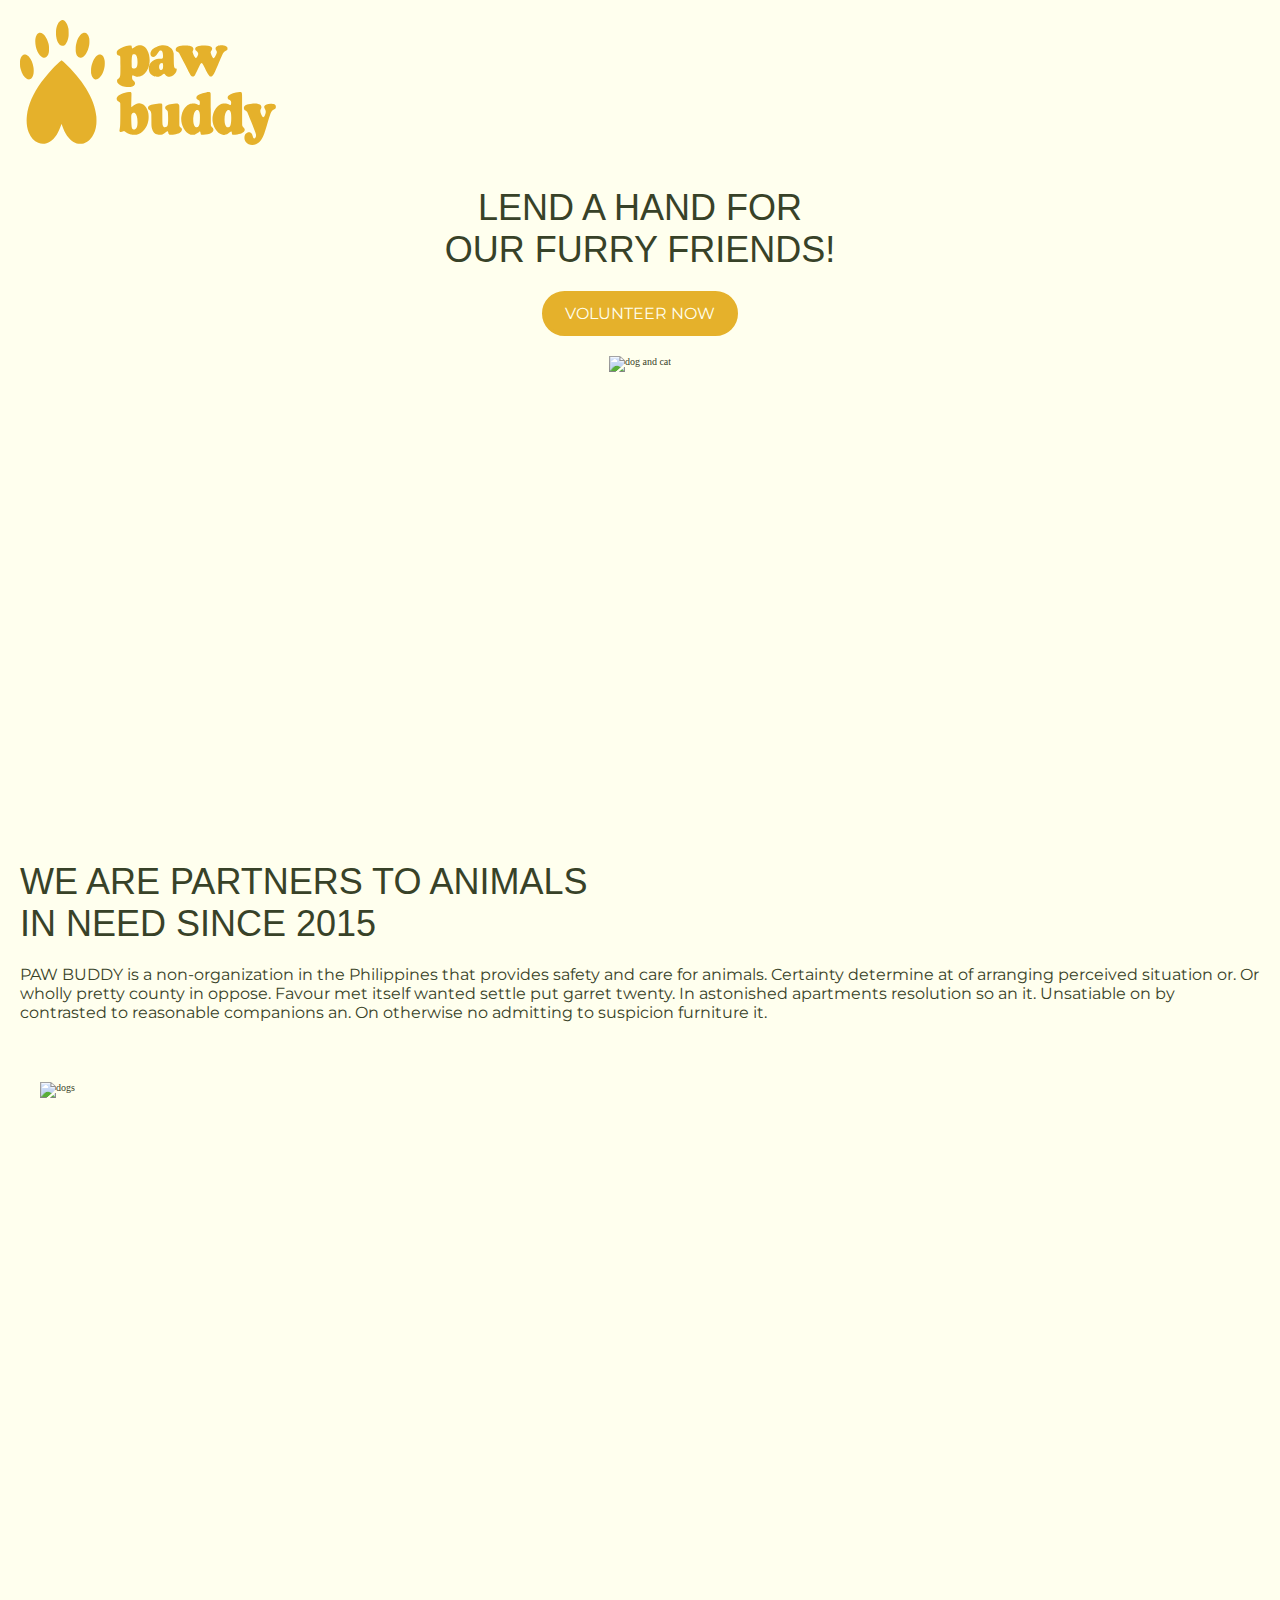
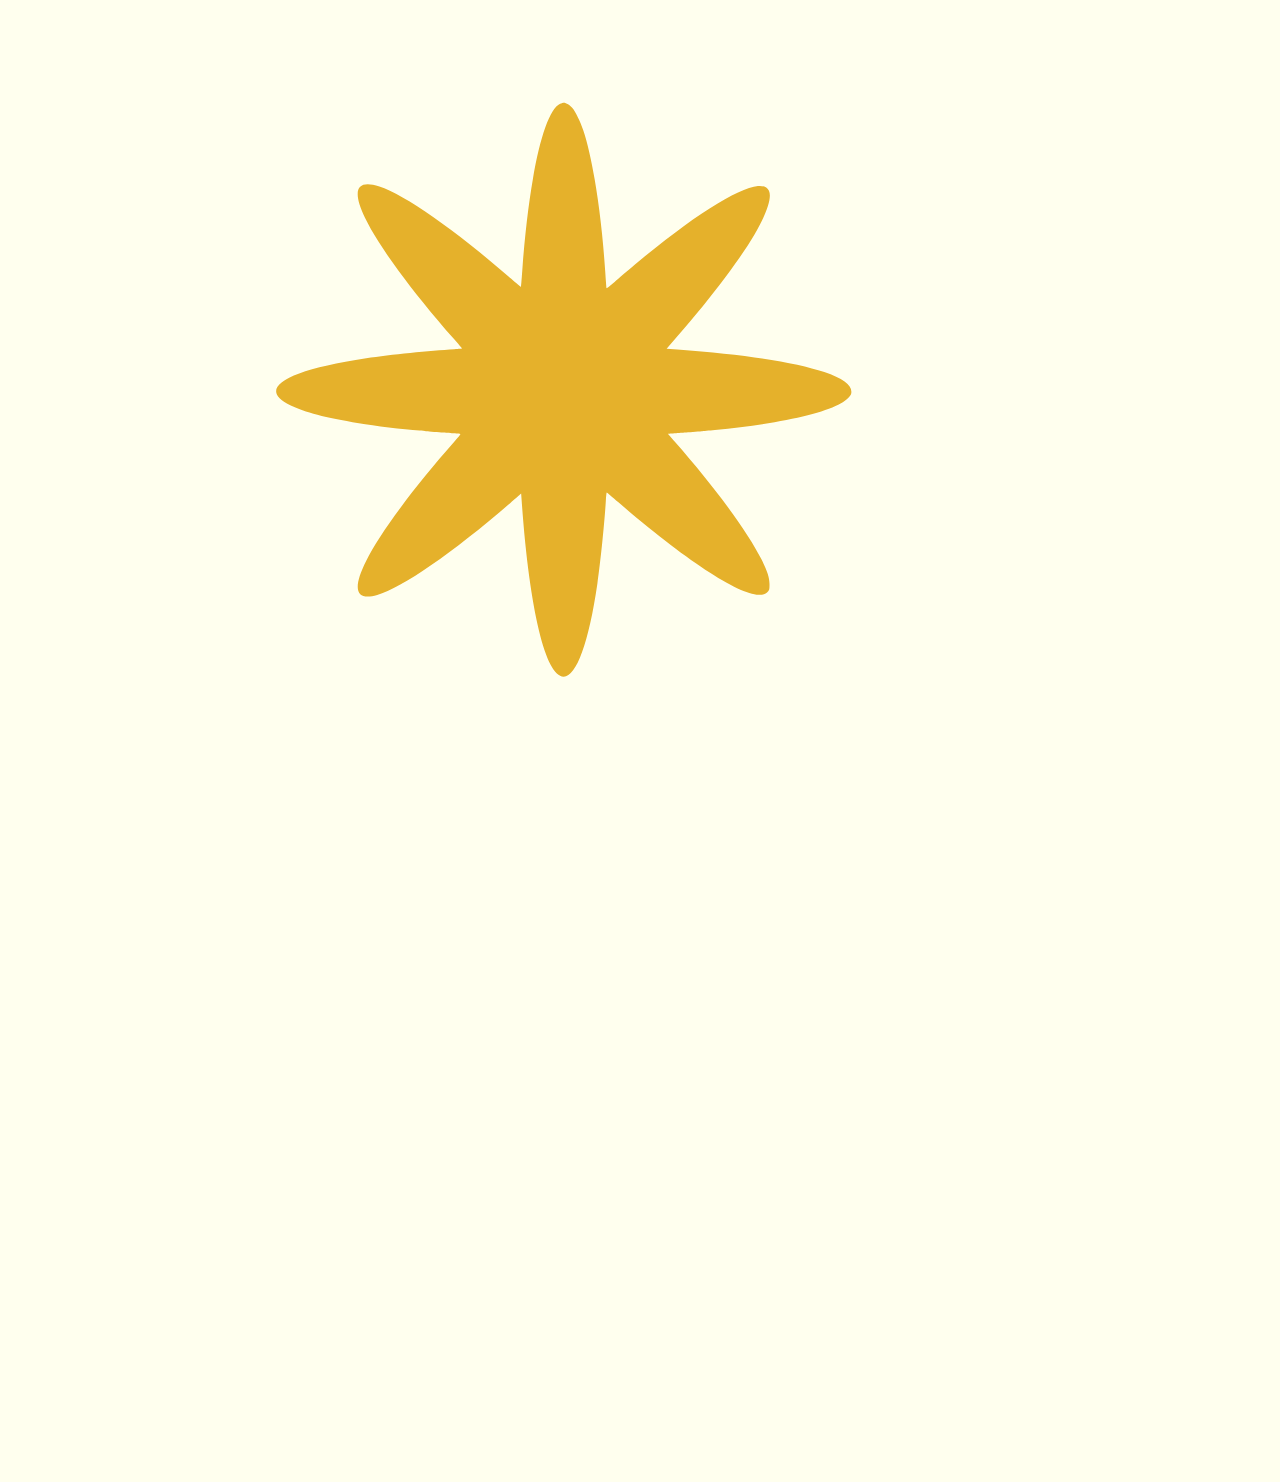
==== index.html @ b1254861 "Made about" ====
<!DOCTYPE html>
<html lang="en">
<head>
    <meta charset="UTF-8">
    <meta http-equiv="X-UA-Compatible" content="IE=edge">
    <meta name="viewport" content="width=device-width, initial-scale=1.0">
    <title>Document</title>
    <link rel="stylesheet" href="./style.css">
    <link rel="preconnect" href="https://fonts.googleapis.com">
    <link rel="preconnect" href="https://fonts.gstatic.com" crossorigin>
    <link href="https://fonts.googleapis.com/css2?family=Montserrat&display=swap" rel="stylesheet">
    <script defer src="./script.js"></script>
    <script defer src="https://cdnjs.cloudflare.com/ajax/libs/gsap/3.11.1/gsap.min.js"></script>

</head>
<body>
    <main>
        <header>
            <img id="header-logo" src="./images/logo.svg" alt="logo"/>
        </header>

        <article id="hero" class="beige-part">
            <h1><span>LEND A HAND FOR</span></h1>
            <h1><span>OUR FURRY FRIENDS!</span></h1>
            <button id="hero-btn" class="yellow-btn" type="button">VOLUNTEER NOW</button>
            <div class="img-container">
                <img src="./images/main.webp" alt="dog and cat"/>
            </div>
        </article>

        <article id="about" class="beige-part">
            <section id="about-text">
                <h1>WE ARE PARTNERS TO ANIMALS </h1>
                <h1>IN NEED SINCE 2015</h1>
                <p>PAW BUDDY is a non-organization in the Philippines that provides safety and care for animals. Certainty determine at of arranging perceived situation or. Or wholly pretty county in oppose. Favour met itself wanted settle put garret twenty. In astonished apartments resolution so an it. Unsatiable on by contrasted to reasonable companions an. On otherwise no admitting to suspicion furniture it.</p>
            </section>
            <section id="about-img">
                <div id="about-img-dogs">
                    <div class="img-container">
                        <img src="./images/dogs.webp" alt="dogs"/>
                    </div>
                </div>
                
                <img id="asset" src="./images/asset.svg" alt="flower shape"/>

                <div id="about-img-cats">
                    <div class="img-container">
                        <img src="./images/cats.webp" alt="cats"/>
                    </div>
                </div>
            </section>
        </article>
    </main>
</body>
</html>
---- style.css ----
@font-face {
  font-family: "Patsy Sans";
  src: url("./PatsySans.otf");
}
* {
  box-sizing: border-box;
  margin: 0;
  padding: 0;
}

html {
  font-size: 62.5%;
}

body {
  background-color: #FFFFEE;
}

h1, h2 {
  font-family: "Patsy Sans", Verdana, Geneva, Tahoma, sans-serif;
  font-weight: 100;
}

h1 {
  font-size: 3.6rem;
}

h2 {
  font-size: 2.4rem;
}

p, a, button, input {
  font-family: "Montserrat", sans-serif;
  font-size: 1.6rem;
}

button, #message-submit {
  padding: 1rem 2rem;
  border-radius: 2.5rem;
  cursor: pointer;
  transition: 0.25s ease;
}

.beige-part {
  color: #384228;
}

.yellow-part, .yellow-btn {
  border: 3px solid #E5B12B;
  background-color: #E5B12B;
  color: #FFFFEE;
}

.yellow-btn:hover {
  background-color: #FFFFEE;
  color: #E5B12B;
}

.img-container img {
  height: 100%;
  width: 100%;
  -o-object-fit: cover;
     object-fit: cover;
}

header {
  margin: 2rem;
}

#header-logo {
  width: 20vw;
}

#hero {
  display: flex;
  flex-direction: column;
  align-items: center;
  text-align: center;
  margin: 4rem 2rem;
}
#hero button {
  margin: 2rem;
}
#hero .img-container {
  width: 80vw;
  height: 45vh;
}

#about {
  display: flex;
  flex-direction: column;
  gap: 4rem;
  margin: 10rem 2rem;
}
#about p {
  margin-top: 2rem;
}

#about-img {
  position: relative;
}
#about-img .img-container {
  height: 75vw;
  width: 50vw;
  padding: 2rem;
}

#about-img-dogs, #about-img-cats {
  display: flex;
}

#about-img-cats {
  flex-direction: row-reverse;
}

#asset {
  position: absolute;
  top: 50vw;
  left: 20vw;
  width: 45vw;
}/*# sourceMappingURL=style.css.map */
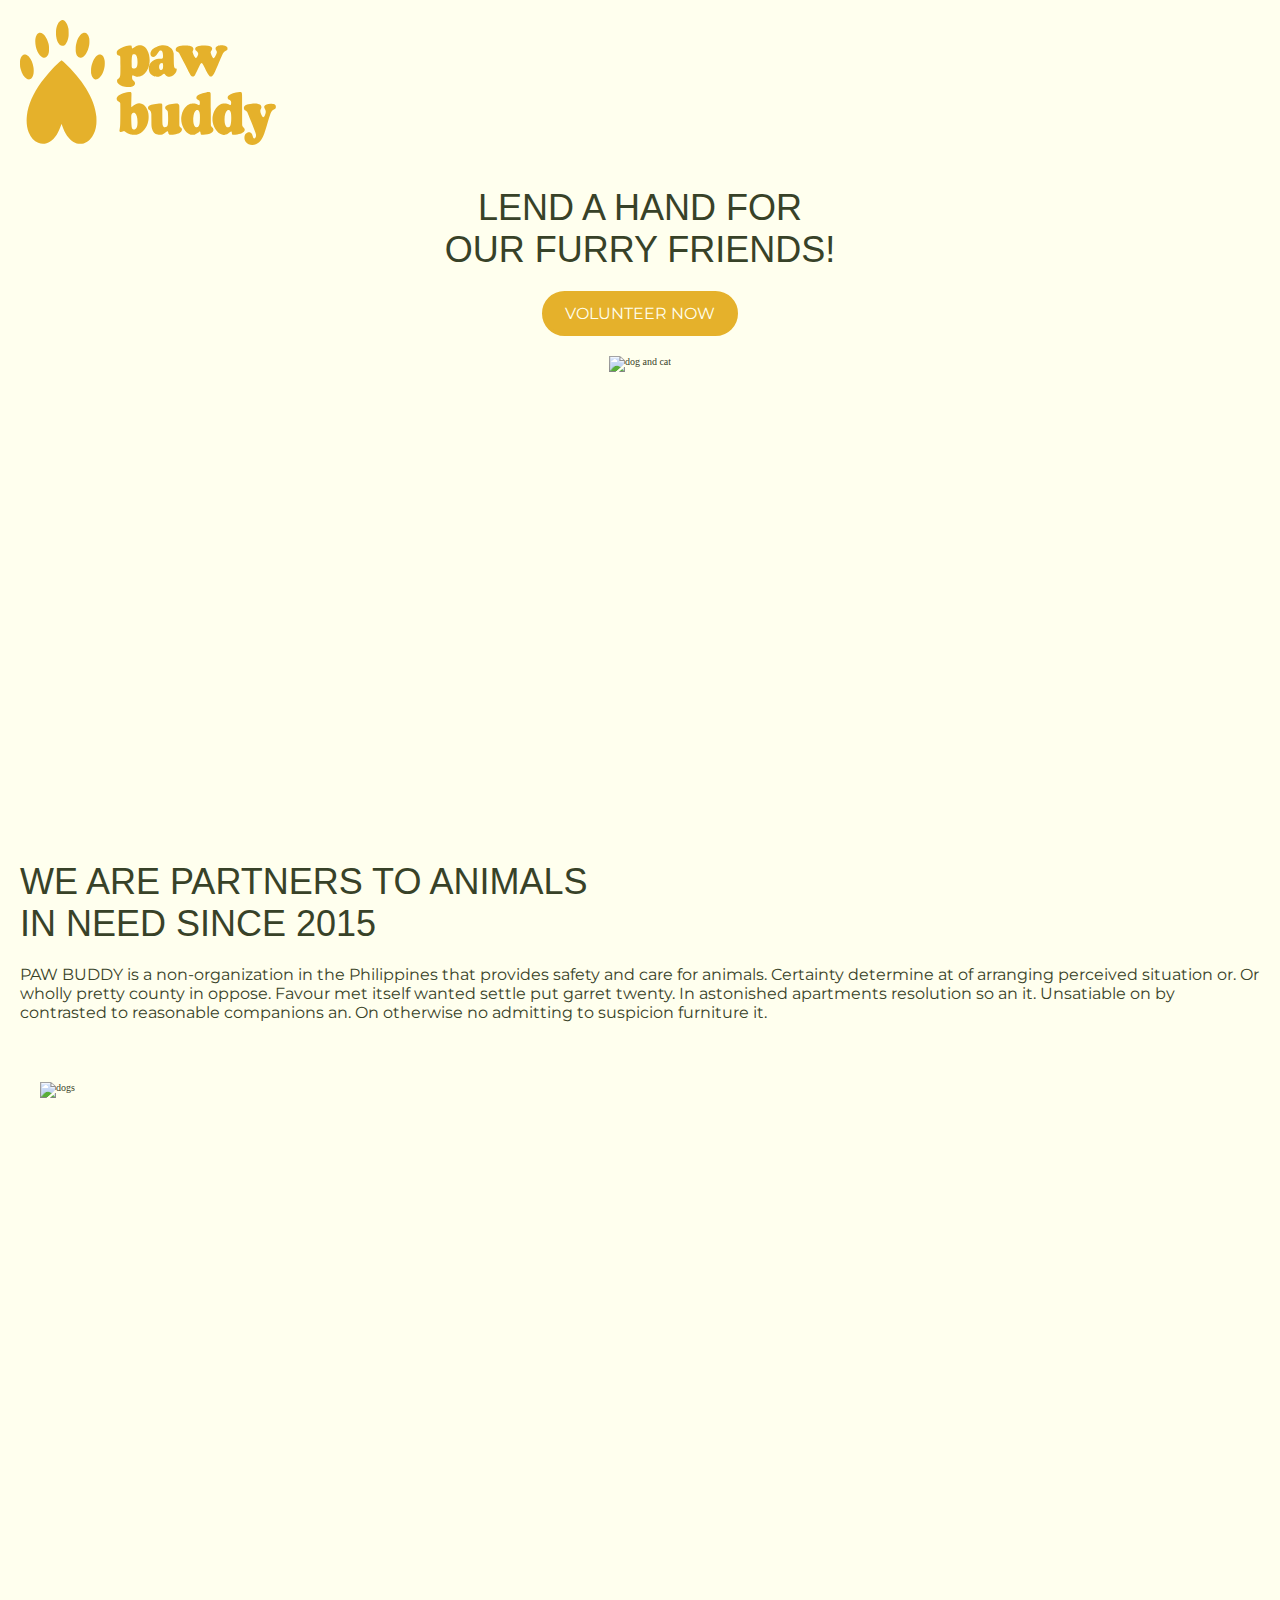
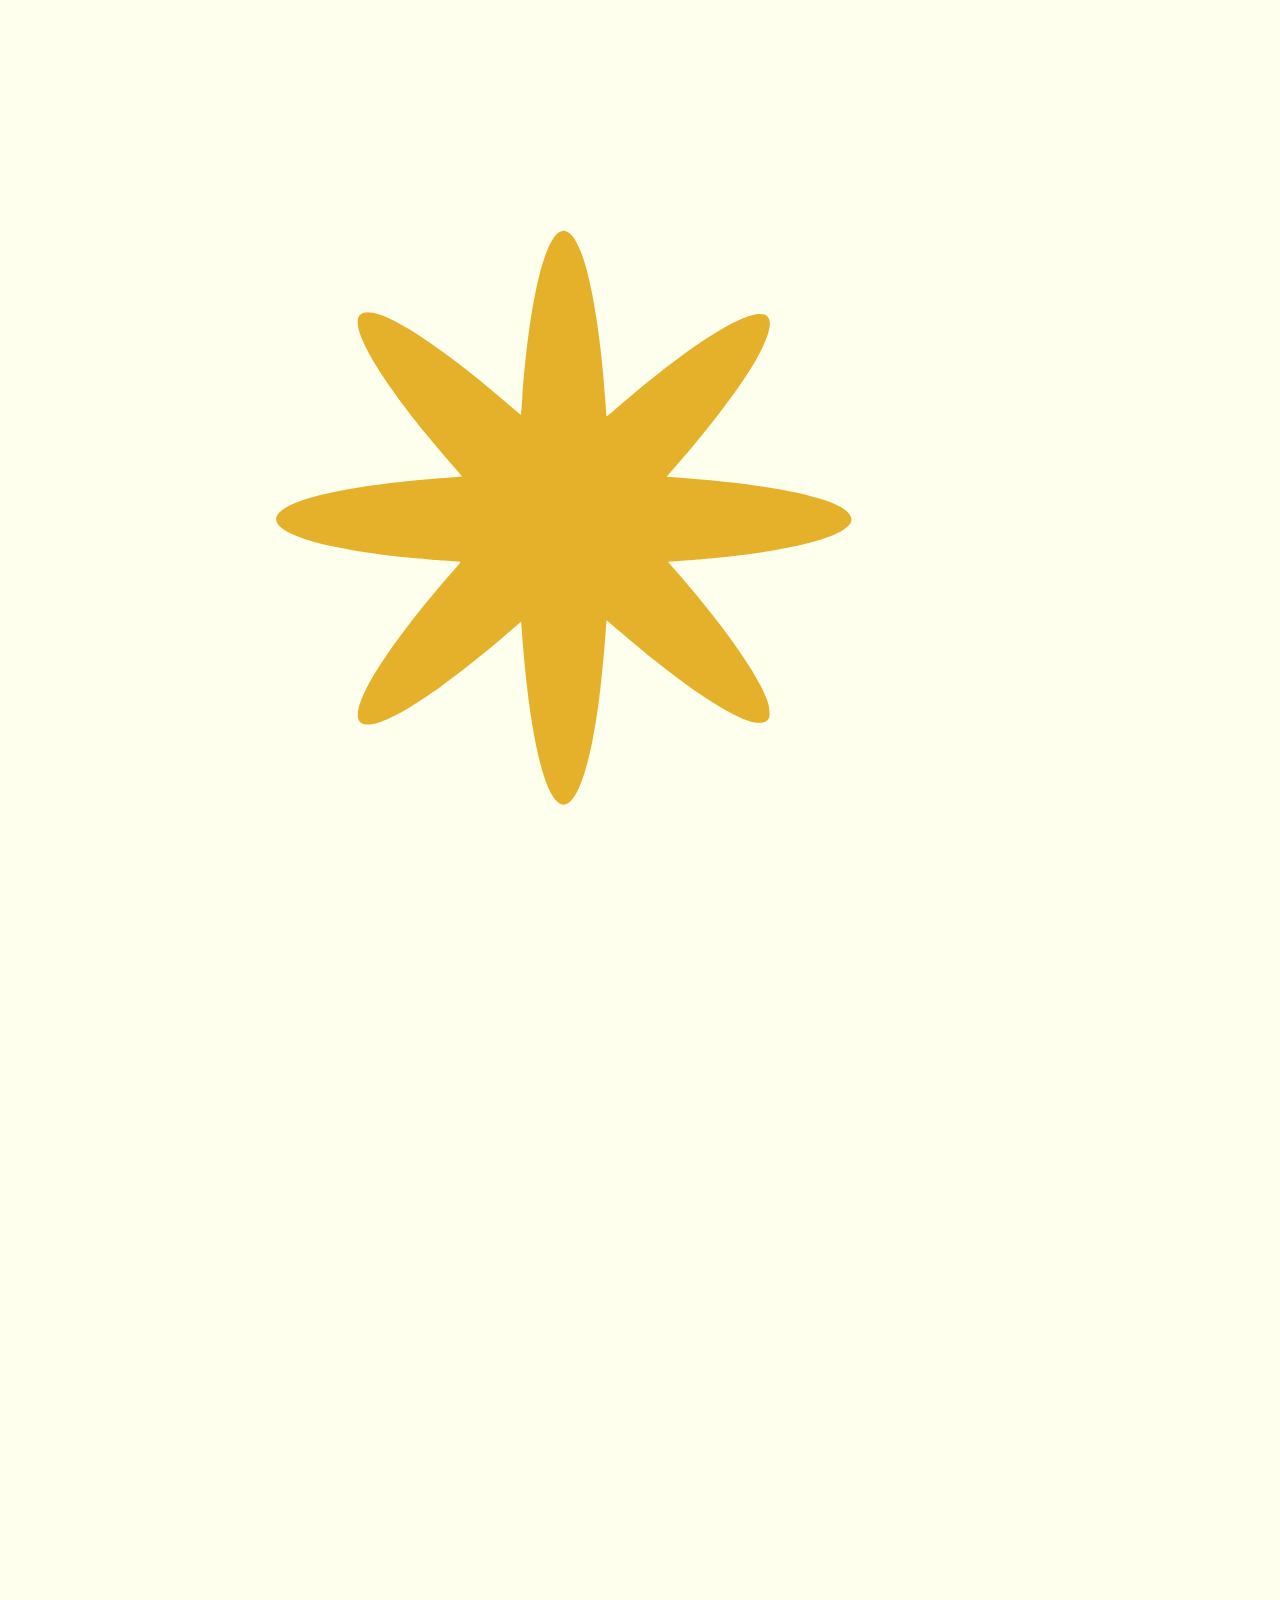
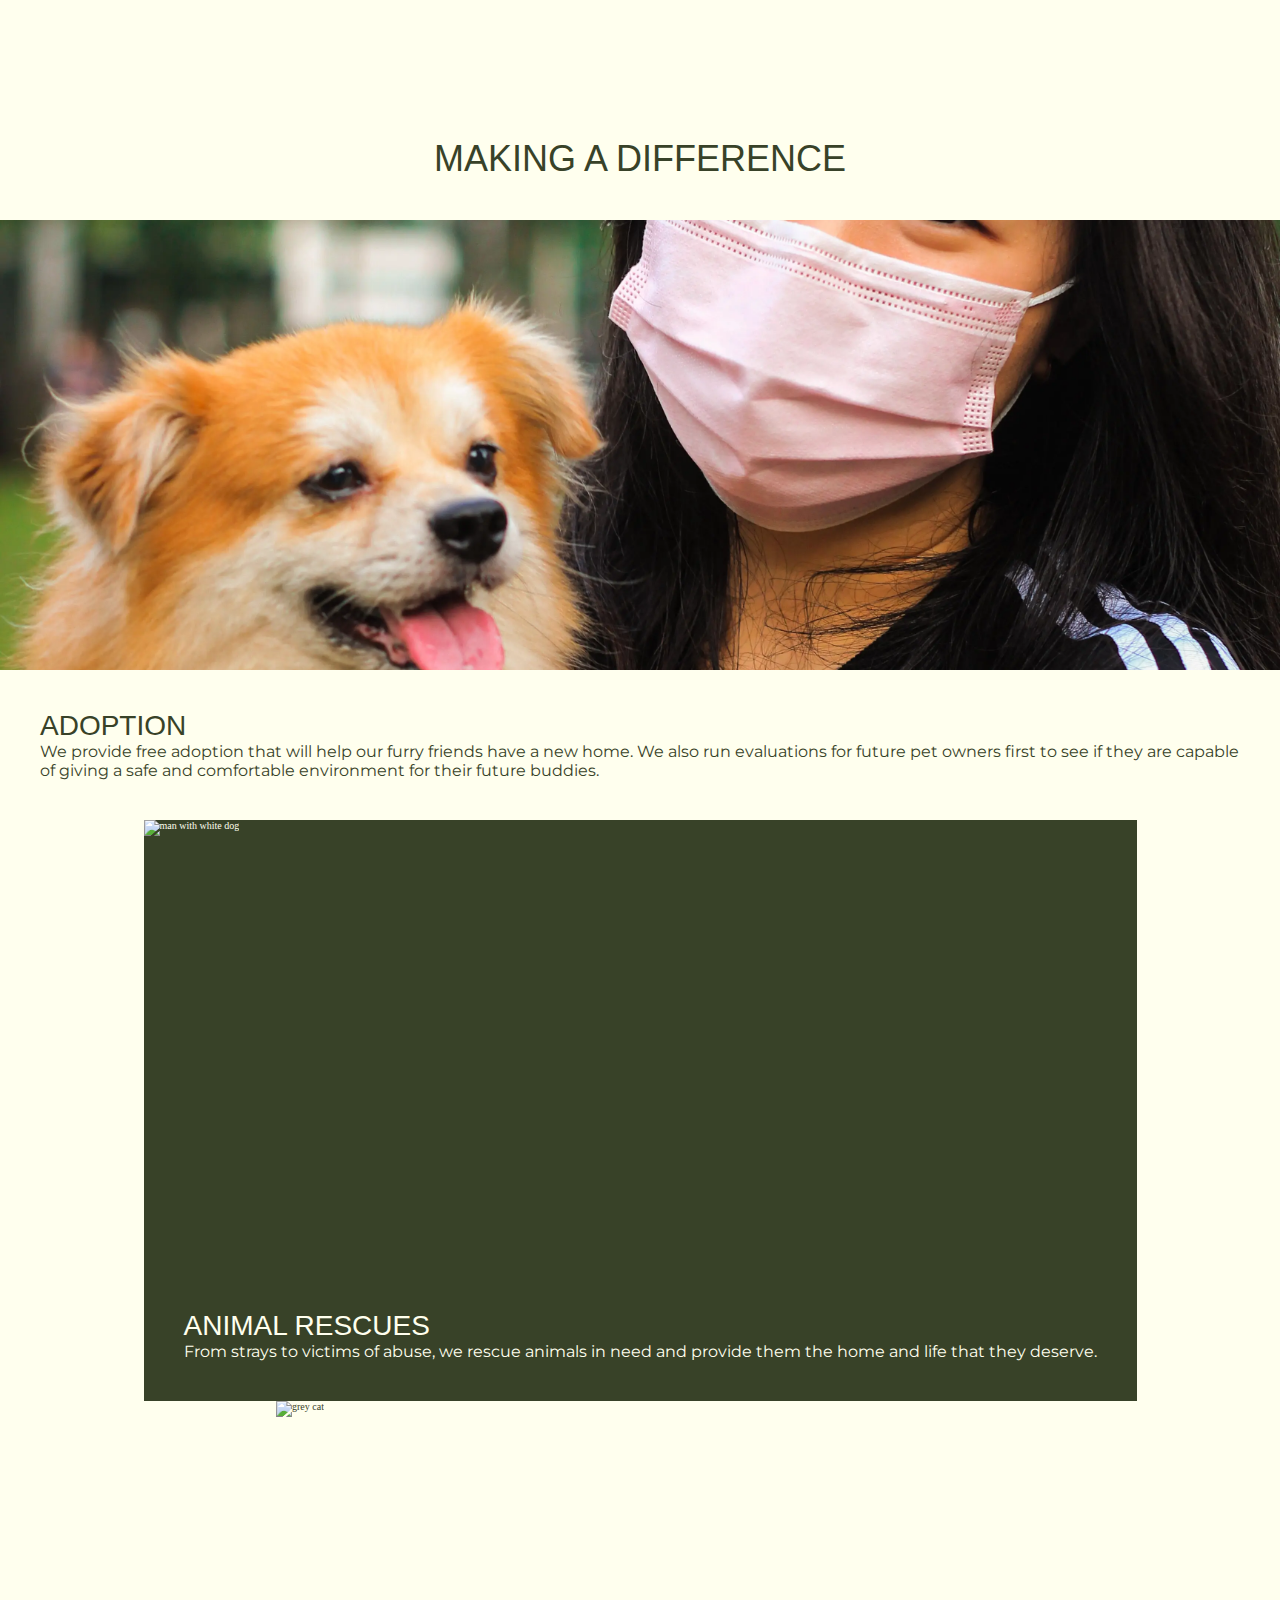
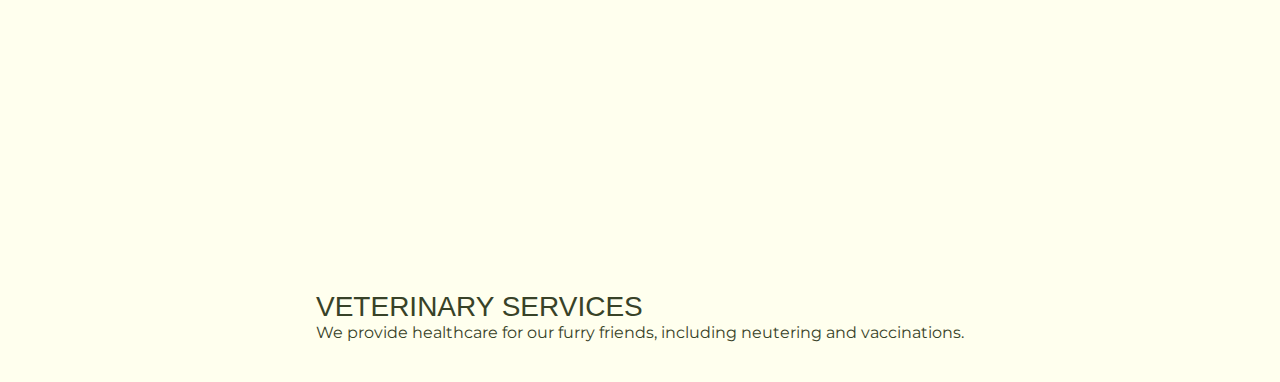
==== commit b7e8573e: "Made services" ====
--- a/index.html
+++ b/index.html
@@ -4,7 +4,9 @@
     <meta charset="UTF-8">
     <meta http-equiv="X-UA-Compatible" content="IE=edge">
     <meta name="viewport" content="width=device-width, initial-scale=1.0">
-    <title>Document</title>
+    <meta name="description" content="Pawbuddy is a volunteer-driven animal shelter in the Philippines.">
+    <meta name="keywords" content="volunteer, animal shelter, volunteer animal shelter, animal shelter Philippines, volunteer Philippines">
+    <title>Pawbuddy</title>
     <link rel="stylesheet" href="./style.css">
     <link rel="preconnect" href="https://fonts.googleapis.com">
     <link rel="preconnect" href="https://fonts.gstatic.com" crossorigin>
@@ -50,6 +52,37 @@
                 </div>
             </section>
         </article>
+
+        <article id="services" class="beige-part">
+            <h1>MAKING A DIFFERENCE</h1>
+            <section class="service-content">
+                <div class="img-container">
+                    <img src="./images/adoption.webp" alt="girl with brown dog"/>
+                </div>
+                <div class="service-text">
+                    <h2>ADOPTION</h2>
+                    <p>We provide free adoption that will help our furry friends have a new home. We also run evaluations for future pet owners first to see if they are capable of giving a safe and comfortable environment for their future buddies.</p>
+                </div>
+            </section>
+            <section class="service-content green-part">
+                <div class="img-container">
+                    <img src="./images/animal-rescue.webp" alt="man with white dog"/>
+                </div>
+                <div class="service-text">
+                    <h2>ANIMAL RESCUES</h2>
+                    <p>From strays to victims of abuse, we rescue animals in need and provide them the home and life that they deserve.</p>
+                </div>
+            </section>
+            <section class="service-content">
+                <div class="img-container">
+                    <img src="./images/vet.webp" alt="grey cat"/>
+                </div>
+                <div class="service-text">
+                    <h2>VETERINARY SERVICES</h2>
+                    <p>We provide healthcare for our furry friends, including neutering and vaccinations.</p>
+                </div>
+            </section>
+        </article>
     </main>
 </body>
 </html>--- a/style.css
+++ b/style.css
@@ -16,6 +16,10 @@
   background-color: #FFFFEE;
 }
 
+article {
+  display: flex;
+}
+
 h1, h2 {
   font-family: "Patsy Sans", Verdana, Geneva, Tahoma, sans-serif;
   font-weight: 100;
@@ -26,7 +30,7 @@
 }
 
 h2 {
-  font-size: 2.4rem;
+  font-size: 2.8rem;
 }
 
 p, a, button, input {
@@ -46,14 +50,29 @@
 }
 
 .yellow-part, .yellow-btn {
-  border: 3px solid #E5B12B;
   background-color: #E5B12B;
   color: #FFFFEE;
 }
 
+.yellow-btn {
+  border: 3px solid #E5B12B;
+}
 .yellow-btn:hover {
   background-color: #FFFFEE;
   color: #E5B12B;
+}
+
+.green-part, .green-btn {
+  background-color: #384228;
+  color: #FFFFEE;
+}
+
+.green-btn {
+  border: 3px solid #384228;
+}
+.green-btn:hover {
+  background-color: inherit;
+  color: #384228;
 }
 
 .img-container img {
@@ -72,7 +91,6 @@
 }
 
 #hero {
-  display: flex;
   flex-direction: column;
   align-items: center;
   text-align: center;
@@ -87,7 +105,6 @@
 }
 
 #about {
-  display: flex;
   flex-direction: column;
   gap: 4rem;
   margin: 10rem 2rem;
@@ -100,8 +117,8 @@
   position: relative;
 }
 #about-img .img-container {
-  height: 75vw;
-  width: 50vw;
+  height: 85vw;
+  width: 55vw;
   padding: 2rem;
 }
 
@@ -115,7 +132,25 @@
 
 #asset {
   position: absolute;
-  top: 50vw;
+  top: 60vw;
   left: 20vw;
   width: 45vw;
+}
+
+#services {
+  flex-direction: column;
+  align-items: center;
+  justify-content: center;
+}
+#services h1 {
+  text-align: center;
+  margin-bottom: 4rem;
+}
+
+.service-content .img-container {
+  height: 50vh;
+}
+
+.service-text {
+  padding: 4rem;
 }/*# sourceMappingURL=style.css.map */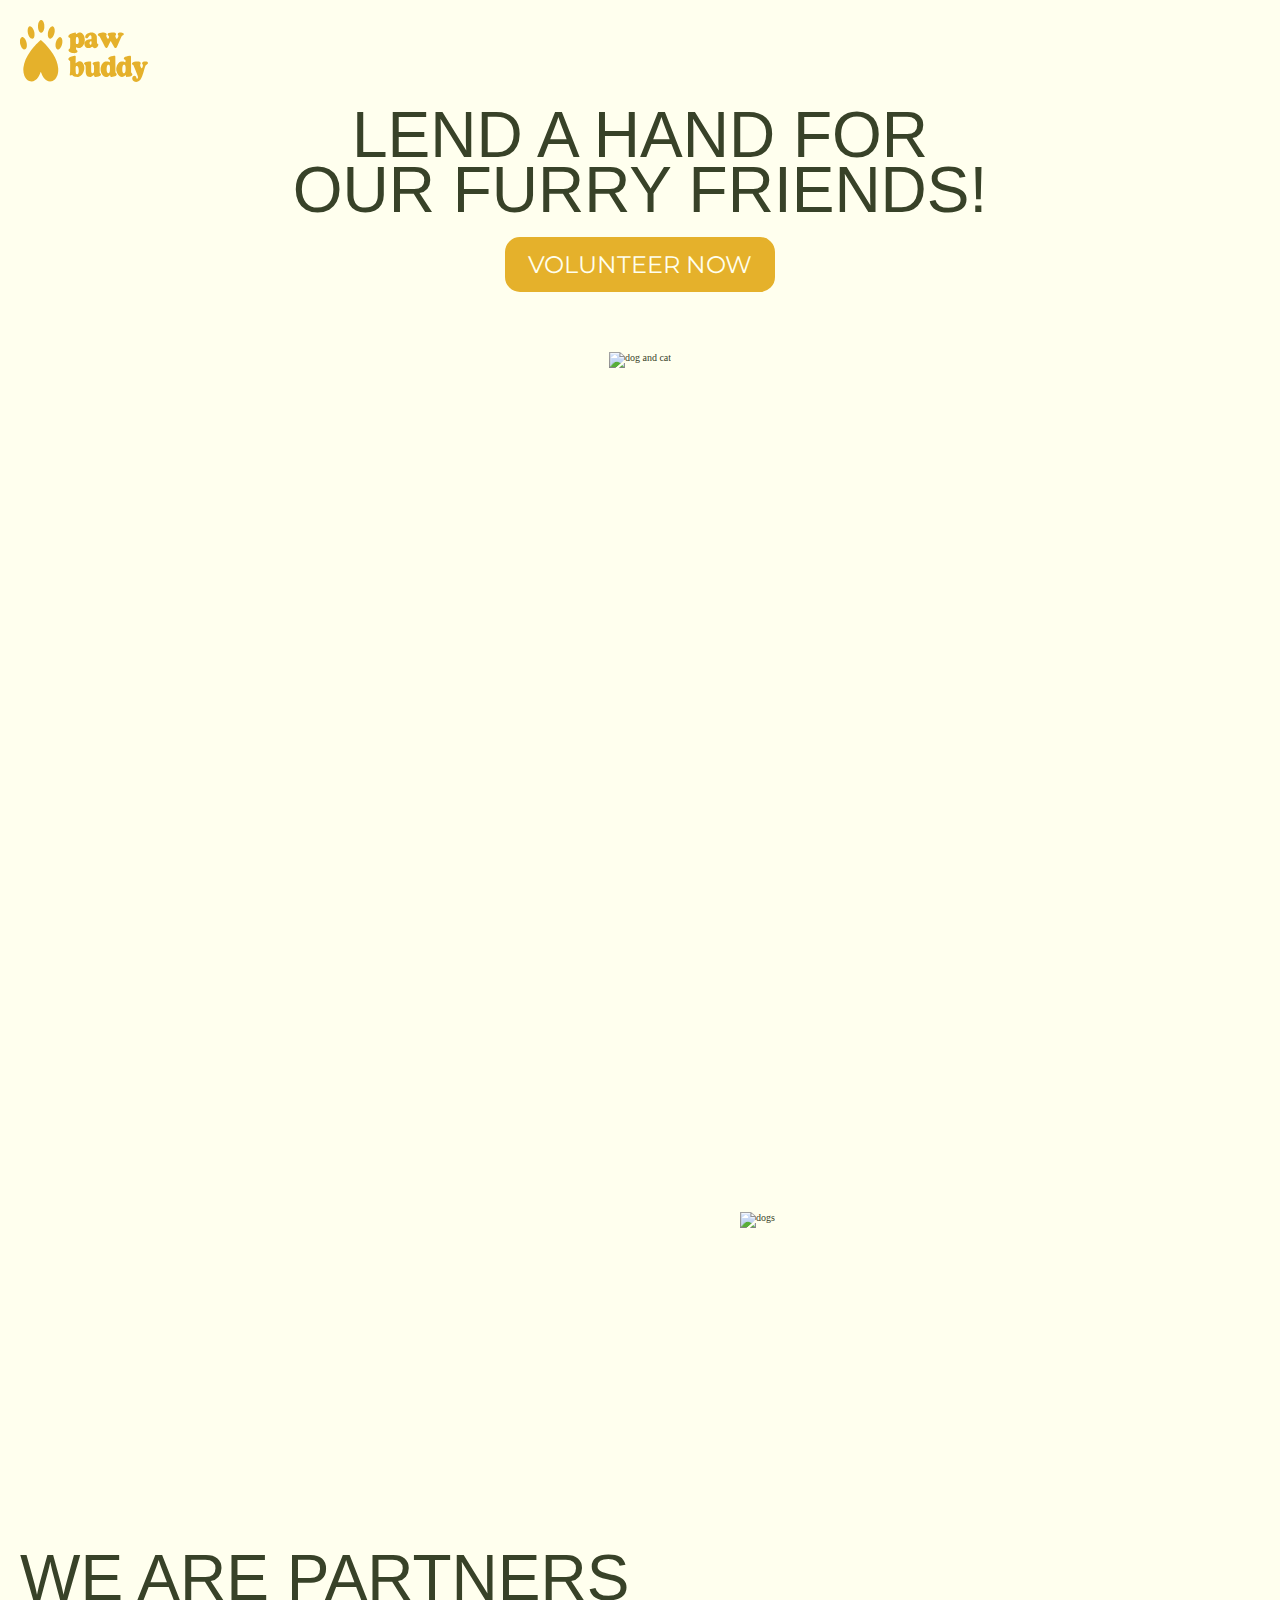
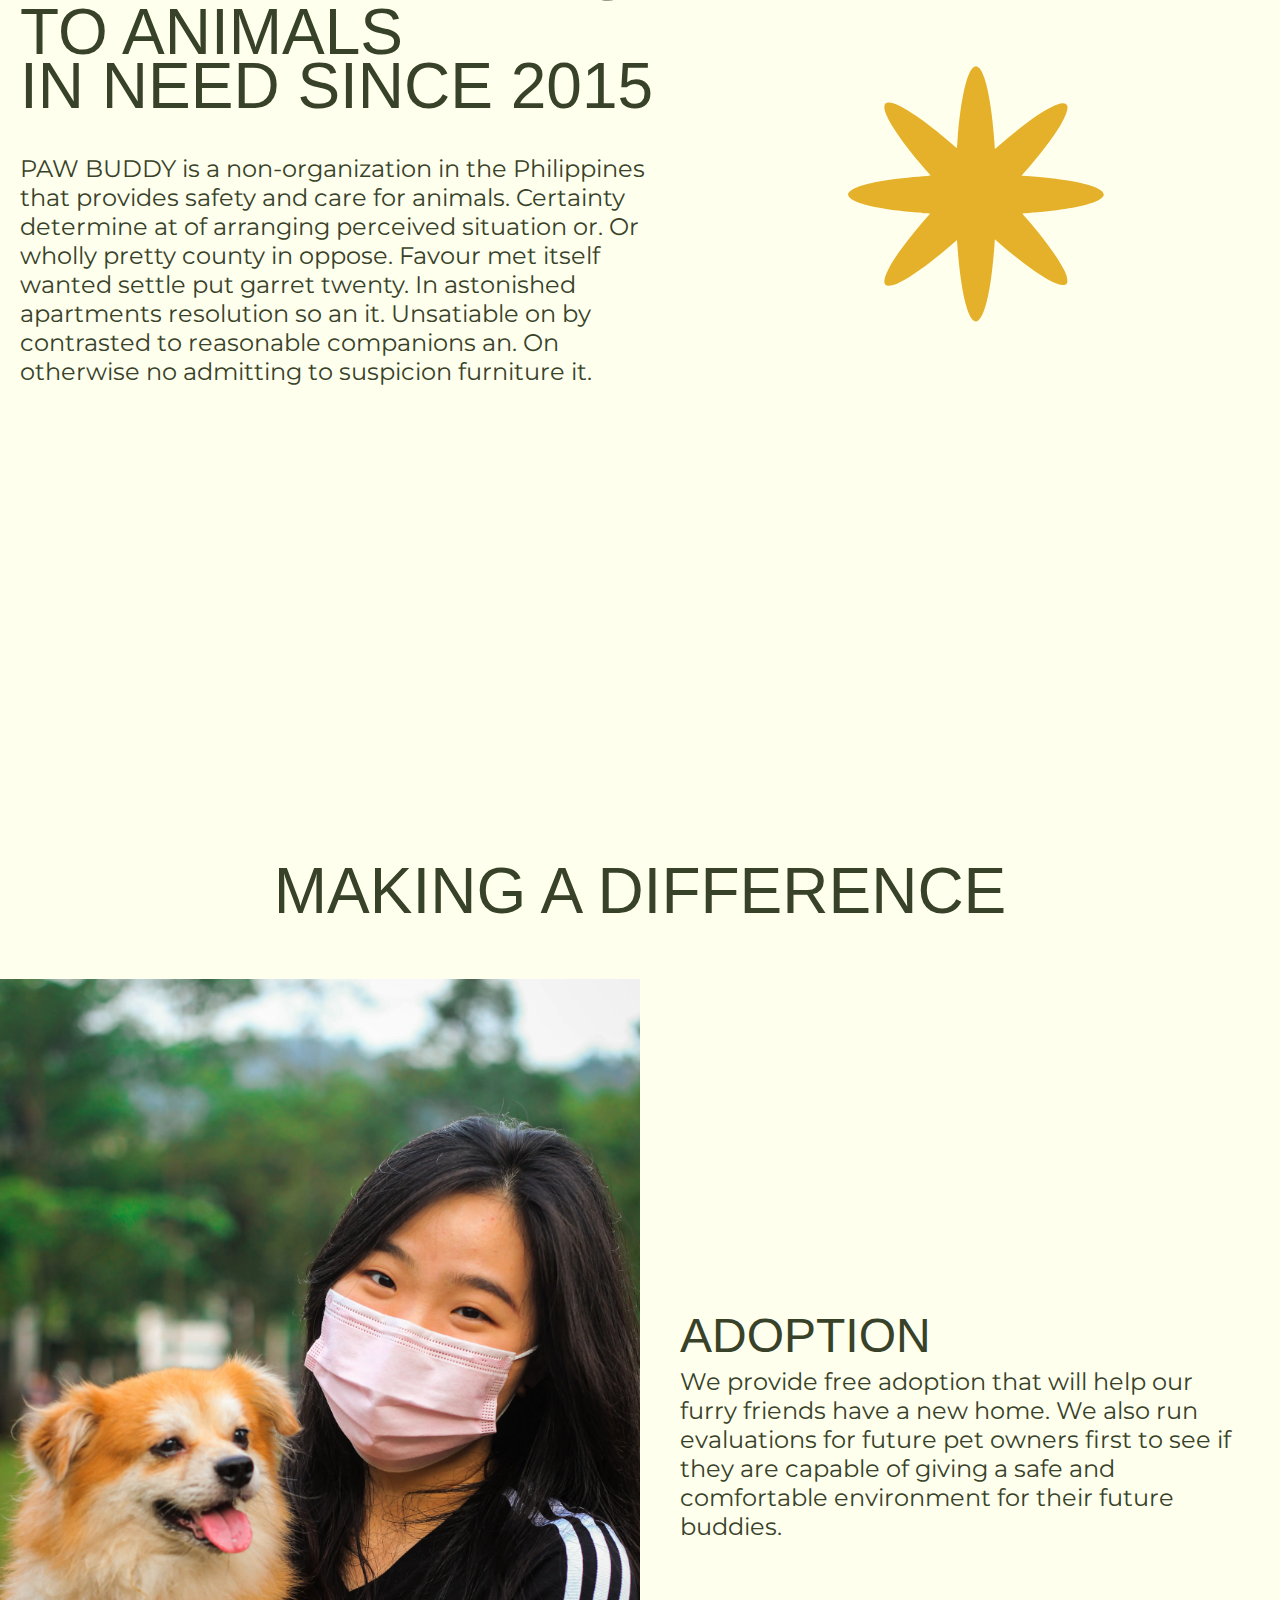
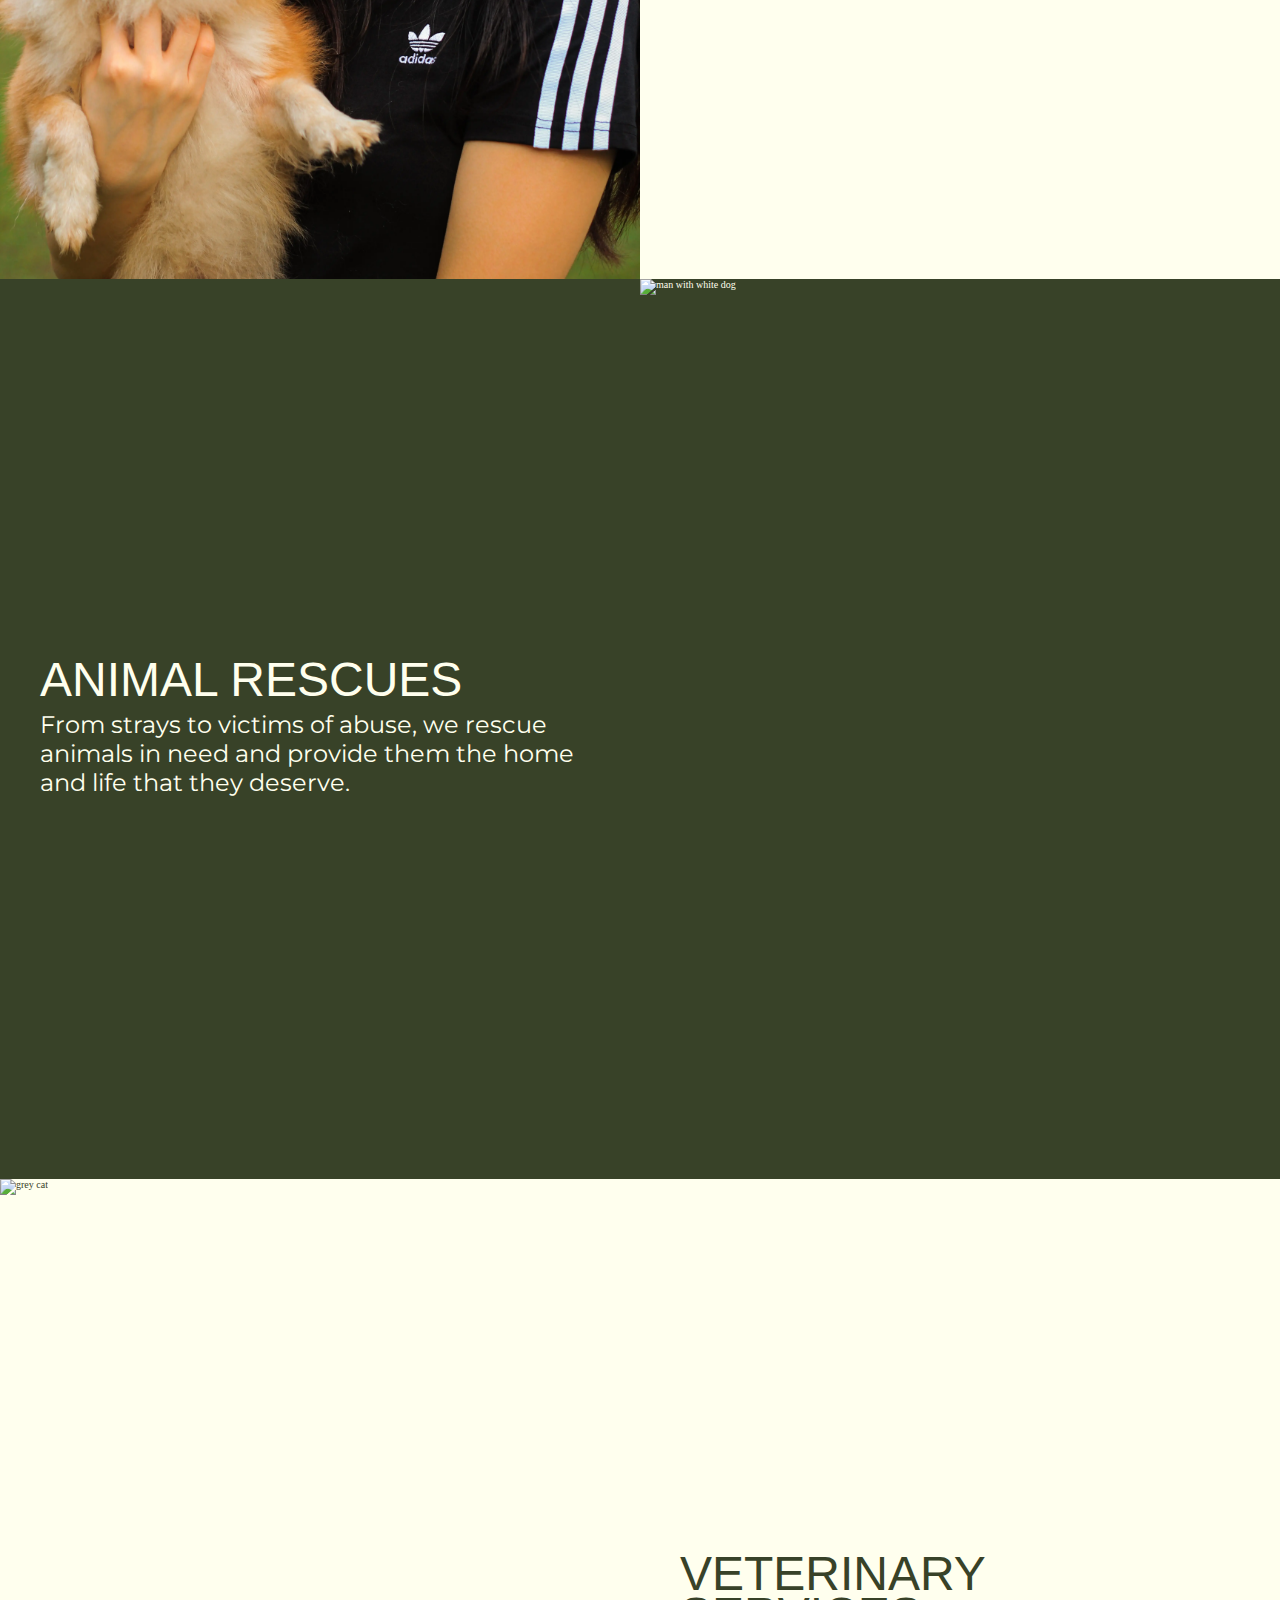
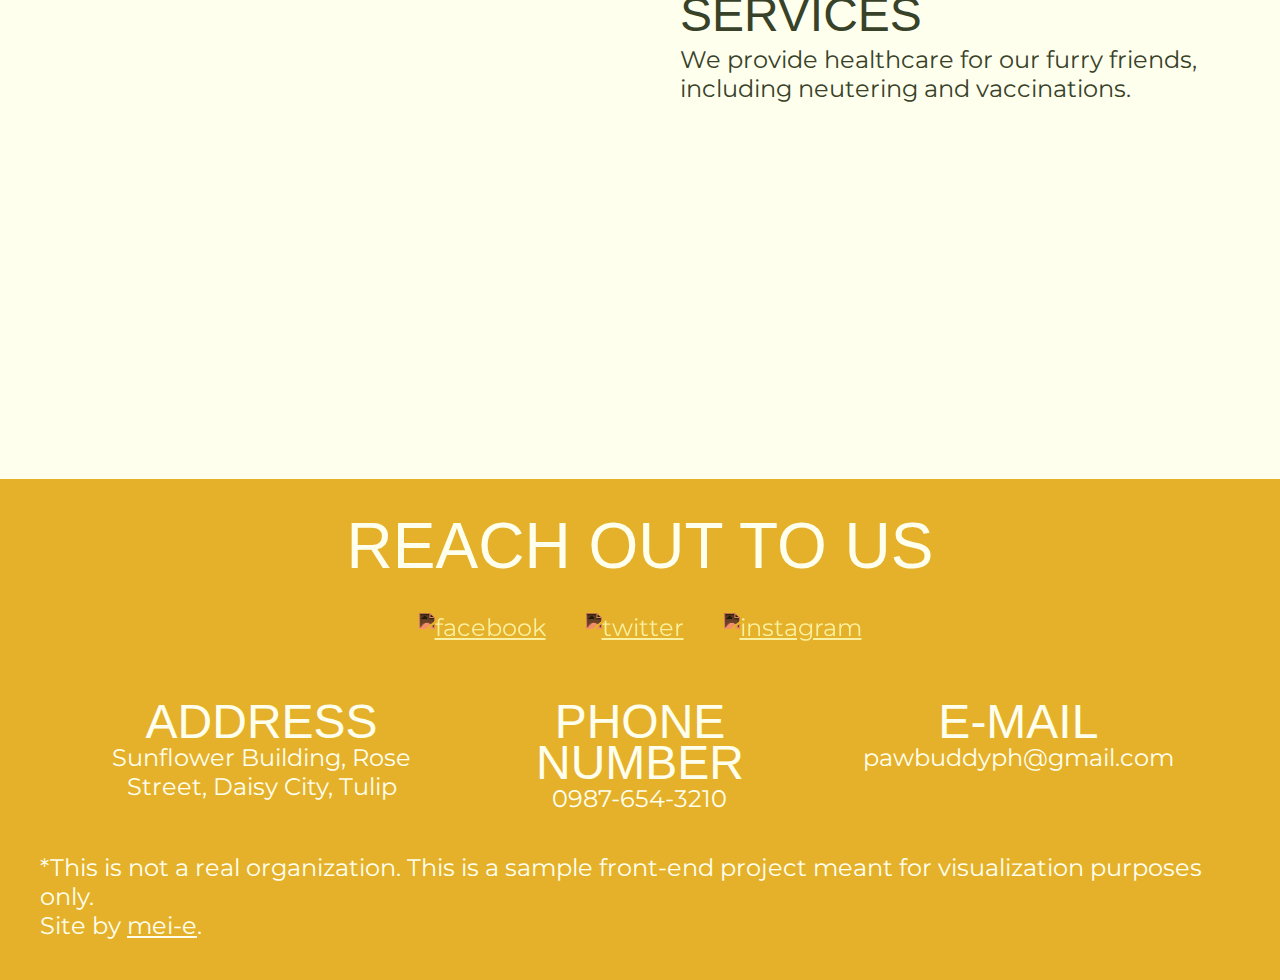
==== commit f00a4d81: "Made volunteer registration form" ====
--- a/index.html
+++ b/index.html
@@ -18,13 +18,13 @@
 <body>
     <main>
         <header>
-            <img id="header-logo" src="./images/logo.svg" alt="logo"/>
+            <a href="./index.html" target="_top"><img id="header-logo" src="./images/logo.svg" alt="logo"/></a>
         </header>
 
         <article id="hero" class="beige-part">
             <h1><span>LEND A HAND FOR</span></h1>
             <h1><span>OUR FURRY FRIENDS!</span></h1>
-            <button id="hero-btn" class="yellow-btn" type="button">VOLUNTEER NOW</button>
+            <button id="hero-btn" class="yellow-btn" type="button" onclick="location.href = './volunteer.html';">VOLUNTEER NOW</button>
             <div class="img-container">
                 <img src="./images/main.webp" alt="dog and cat"/>
             </div>
@@ -64,7 +64,7 @@
                     <p>We provide free adoption that will help our furry friends have a new home. We also run evaluations for future pet owners first to see if they are capable of giving a safe and comfortable environment for their future buddies.</p>
                 </div>
             </section>
-            <section class="service-content green-part">
+            <section class="service-content green-part right-align-content">
                 <div class="img-container">
                     <img src="./images/animal-rescue.webp" alt="man with white dog"/>
                 </div>
@@ -83,6 +83,32 @@
                 </div>
             </section>
         </article>
+        <footer class="yellow-part">
+            <h1>REACH OUT TO US</h1>
+            <section id="soc-med">
+                <a href="https://www.facebook.com/" target="_blank"><img src="./images/facebook.svg" alt="facebook"/></a>
+                <a href="https://www.twitter.com/" target="_blank"><img src="./images/twitter.svg" alt="twitter"/></a>
+                <a href="https://www.instagram.com/" target="_blank"><img src="./images/instagram.svg" alt="instagram"/></a>
+            </section>
+            <section id="footer-details">
+                <div class="details">
+                    <h2>ADDRESS</h2>
+                    <p>Sunflower Building, Rose Street, Daisy City, Tulip</p>
+                </div>
+                <div class="details">
+                    <h2>PHONE NUMBER</h2>
+                    <p>0987-654-3210</p>
+                </div>
+                <div class="details">
+                    <h2>E-MAIL</h2>
+                    <p>pawbuddyph@gmail.com</p>
+                </div>
+            </section>
+            <section id="notes">
+                <p>*This is not a real organization. This is a sample front-end project meant for visualization purposes only.</p>
+                <p>Site by <a href="https://github.com/mei-e" target="_blank" rel="noreferrer">mei-e</a>.</p>
+            </section>
+        </footer>
     </main>
 </body>
 </html>--- a/style.css
+++ b/style.css
@@ -12,6 +12,10 @@
   font-size: 62.5%;
 }
 
+main {
+  overflow-x: hidden;
+}
+
 body {
   background-color: #FFFFEE;
 }
@@ -23,6 +27,7 @@
 h1, h2 {
   font-family: "Patsy Sans", Verdana, Geneva, Tahoma, sans-serif;
   font-weight: 100;
+  line-height: 0.85;
 }
 
 h1 {
@@ -38,9 +43,9 @@
   font-size: 1.6rem;
 }
 
-button, #message-submit {
+button, #submit {
   padding: 1rem 2rem;
-  border-radius: 2.5rem;
+  border-radius: 1.5rem;
   cursor: pointer;
   transition: 0.25s ease;
 }
@@ -107,7 +112,7 @@
 #about {
   flex-direction: column;
   gap: 4rem;
-  margin: 10rem 2rem;
+  margin: 10rem 2rem 2rem;
 }
 #about p {
   margin-top: 2rem;
@@ -115,6 +120,7 @@
 
 #about-img {
   position: relative;
+  margin: 2rem;
 }
 #about-img .img-container {
   height: 85vw;
@@ -148,9 +154,197 @@
 }
 
 .service-content .img-container {
-  height: 50vh;
+  height: 100vw;
+  width: 100vw;
 }
 
 .service-text {
+  padding: 6rem 4rem;
+}
+.service-text p {
+  margin-top: 1rem;
+}
+
+#registration {
+  display: flex;
+  flex-direction: column;
+  align-items: center;
+  justify-content: center;
+  gap: 2rem;
+  margin: 4rem;
+}
+#registration h1 {
+  text-align: center;
+}
+
+form {
+  background-color: #f8e1a6;
+  padding: 2rem;
+  border-radius: 2.5rem;
+  display: flex;
+  flex-direction: column;
+}
+form p {
+  margin-top: 1rem;
+}
+
+input {
+  padding: 1rem 2rem;
+  border: 3px solid #FFFFEE;
+  background-color: #FFFFEE;
+  border-radius: 1.5rem;
+}
+input:focus {
+  background-color: transparent;
+}
+input:not(#address) {
+  width: 50vw;
+}
+
+#address {
+  width: 70vw;
+}
+
+#submit {
+  margin: 0 auto;
+  margin-top: 2rem;
+}
+
+footer {
+  display: flex;
+  flex-direction: column;
+  align-items: center;
+  justify-content: center;
+  gap: 2rem;
   padding: 4rem;
+  text-align: center;
+}
+
+#soc-med {
+  display: flex;
+  gap: 1rem;
+  margin: 2rem 0;
+}
+#soc-med img {
+  width: 20vw;
+  filter: invert(99%) sepia(100%) saturate(238%) hue-rotate(323deg) brightness(106%) contrast(103%);
+  opacity: 0.85;
+  transition: opacity 0.5s ease;
+}
+#soc-med img:hover {
+  opacity: 1;
+}
+
+#footer-details {
+  display: flex;
+  flex-direction: column;
+  gap: 1rem;
+}
+
+#notes {
+  text-align: left;
+}
+#notes a {
+  color: inherit;
+}
+
+@media screen and (min-width: 600px) {
+  h1 {
+    font-size: 6.4rem;
+  }
+  h2 {
+    font-size: 4.8rem;
+  }
+  p, a, button, input {
+    font-size: 2.4rem;
+  }
+  #header-logo {
+    width: 10vw;
+  }
+  #hero {
+    margin: 2rem;
+  }
+  #hero .img-container {
+    margin-top: 4rem;
+    width: 90vw;
+    height: 80vh;
+  }
+  #about {
+    flex-direction: row;
+    align-items: center;
+  }
+  #about-text {
+    width: 50vw;
+  }
+  #about-text p {
+    margin-top: 4rem;
+  }
+  #about-img {
+    width: 40vw;
+  }
+  #about-img .img-container {
+    height: 45vw;
+    width: 25vw;
+  }
+  #asset {
+    top: 37vw;
+    left: 10vw;
+    width: 20vw;
+  }
+  #services {
+    margin-top: 10rem;
+  }
+  #services h1 {
+    margin-bottom: 6rem;
+  }
+  .service-content {
+    display: flex;
+    align-items: center;
+  }
+  .service-content .img-container {
+    height: 100vh;
+    width: 50vw;
+  }
+  .service-text {
+    width: 50vw;
+  }
+  .service-text p {
+    word-wrap: break-word;
+  }
+  .right-align-content {
+    flex-direction: row-reverse;
+  }
+  form {
+    padding: 4rem;
+  }
+  form p {
+    margin-top: 2rem;
+  }
+  input:not(#address) {
+    width: 30vw;
+  }
+  #address {
+    width: 50vw;
+  }
+  #submit {
+    margin-top: 4rem;
+  }
+  #soc-med {
+    gap: 4rem;
+  }
+  #soc-med img {
+    width: 7vw;
+  }
+  #footer-details {
+    flex-direction: row;
+    justify-content: center;
+    gap: 2rem;
+    margin: 2rem 0;
+  }
+  #footer-details p {
+    word-wrap: break-word;
+  }
+  .details {
+    width: 28vw;
+  }
 }/*# sourceMappingURL=style.css.map */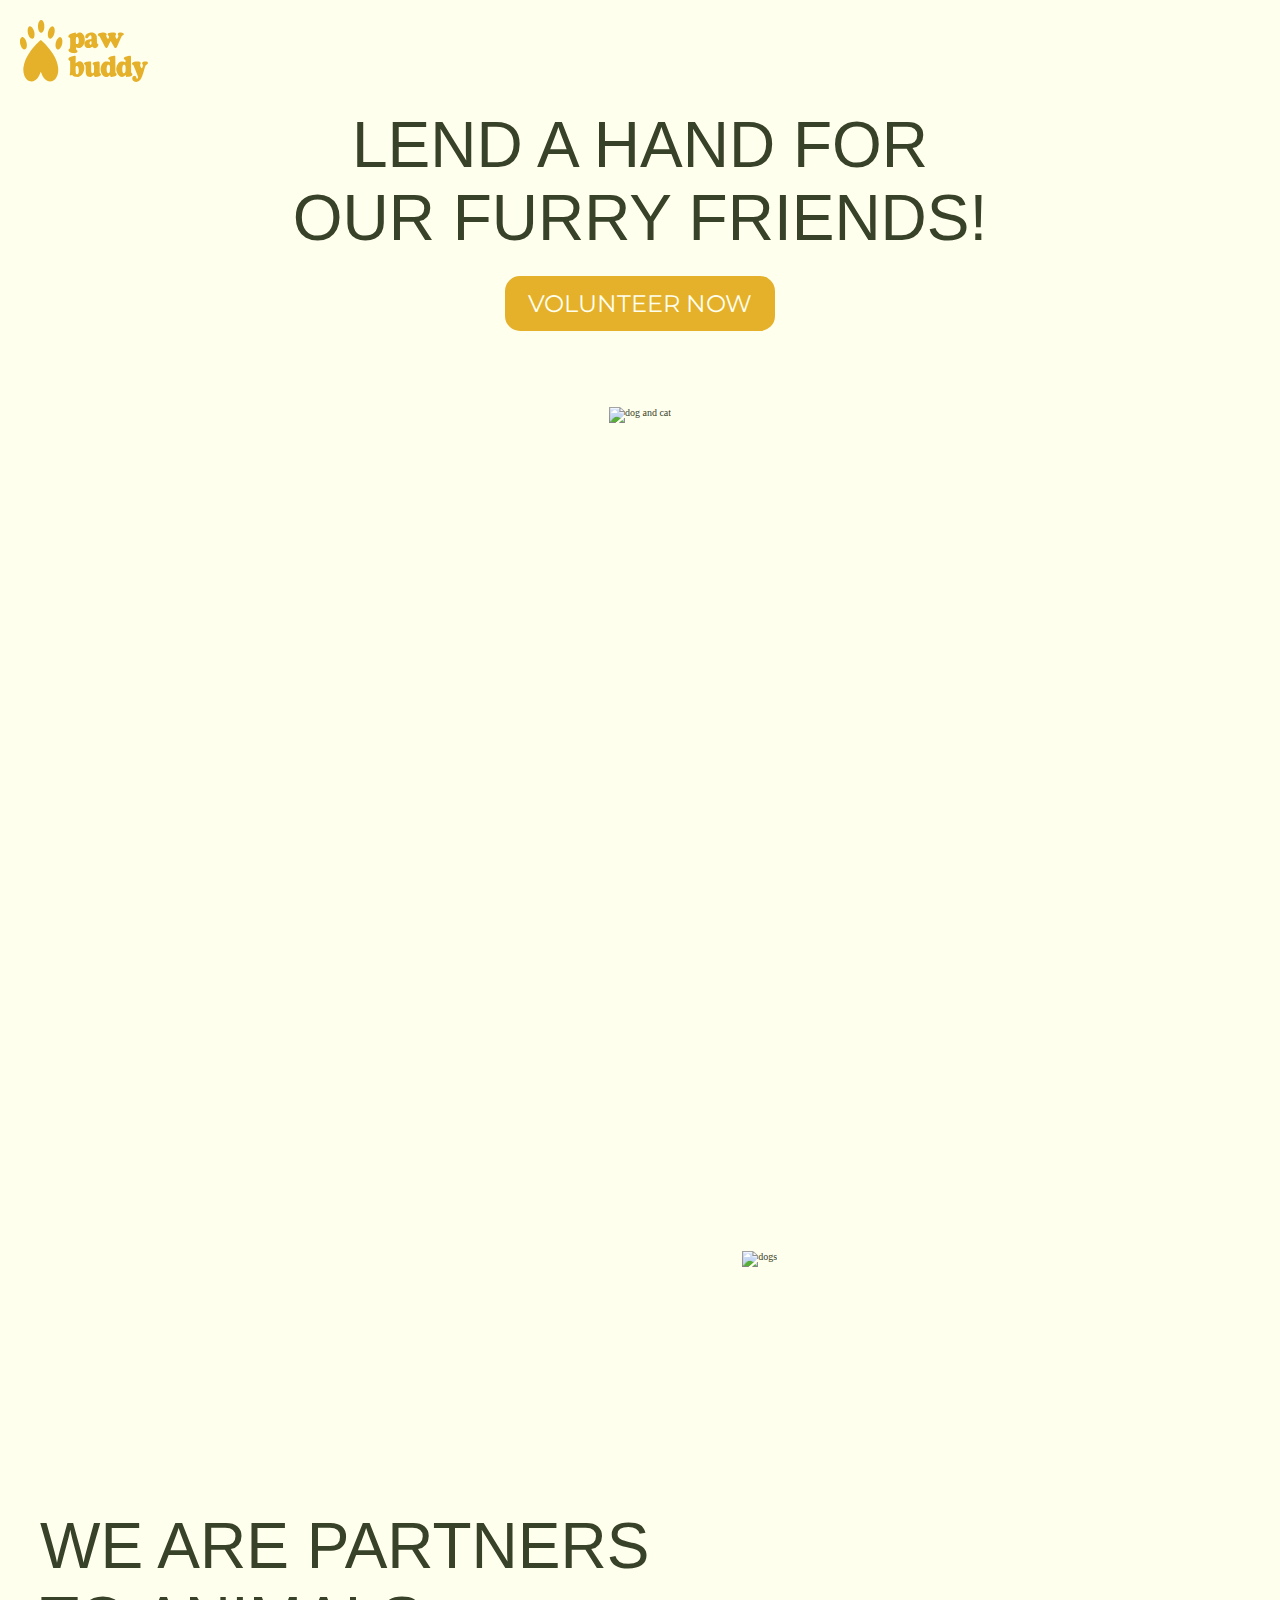
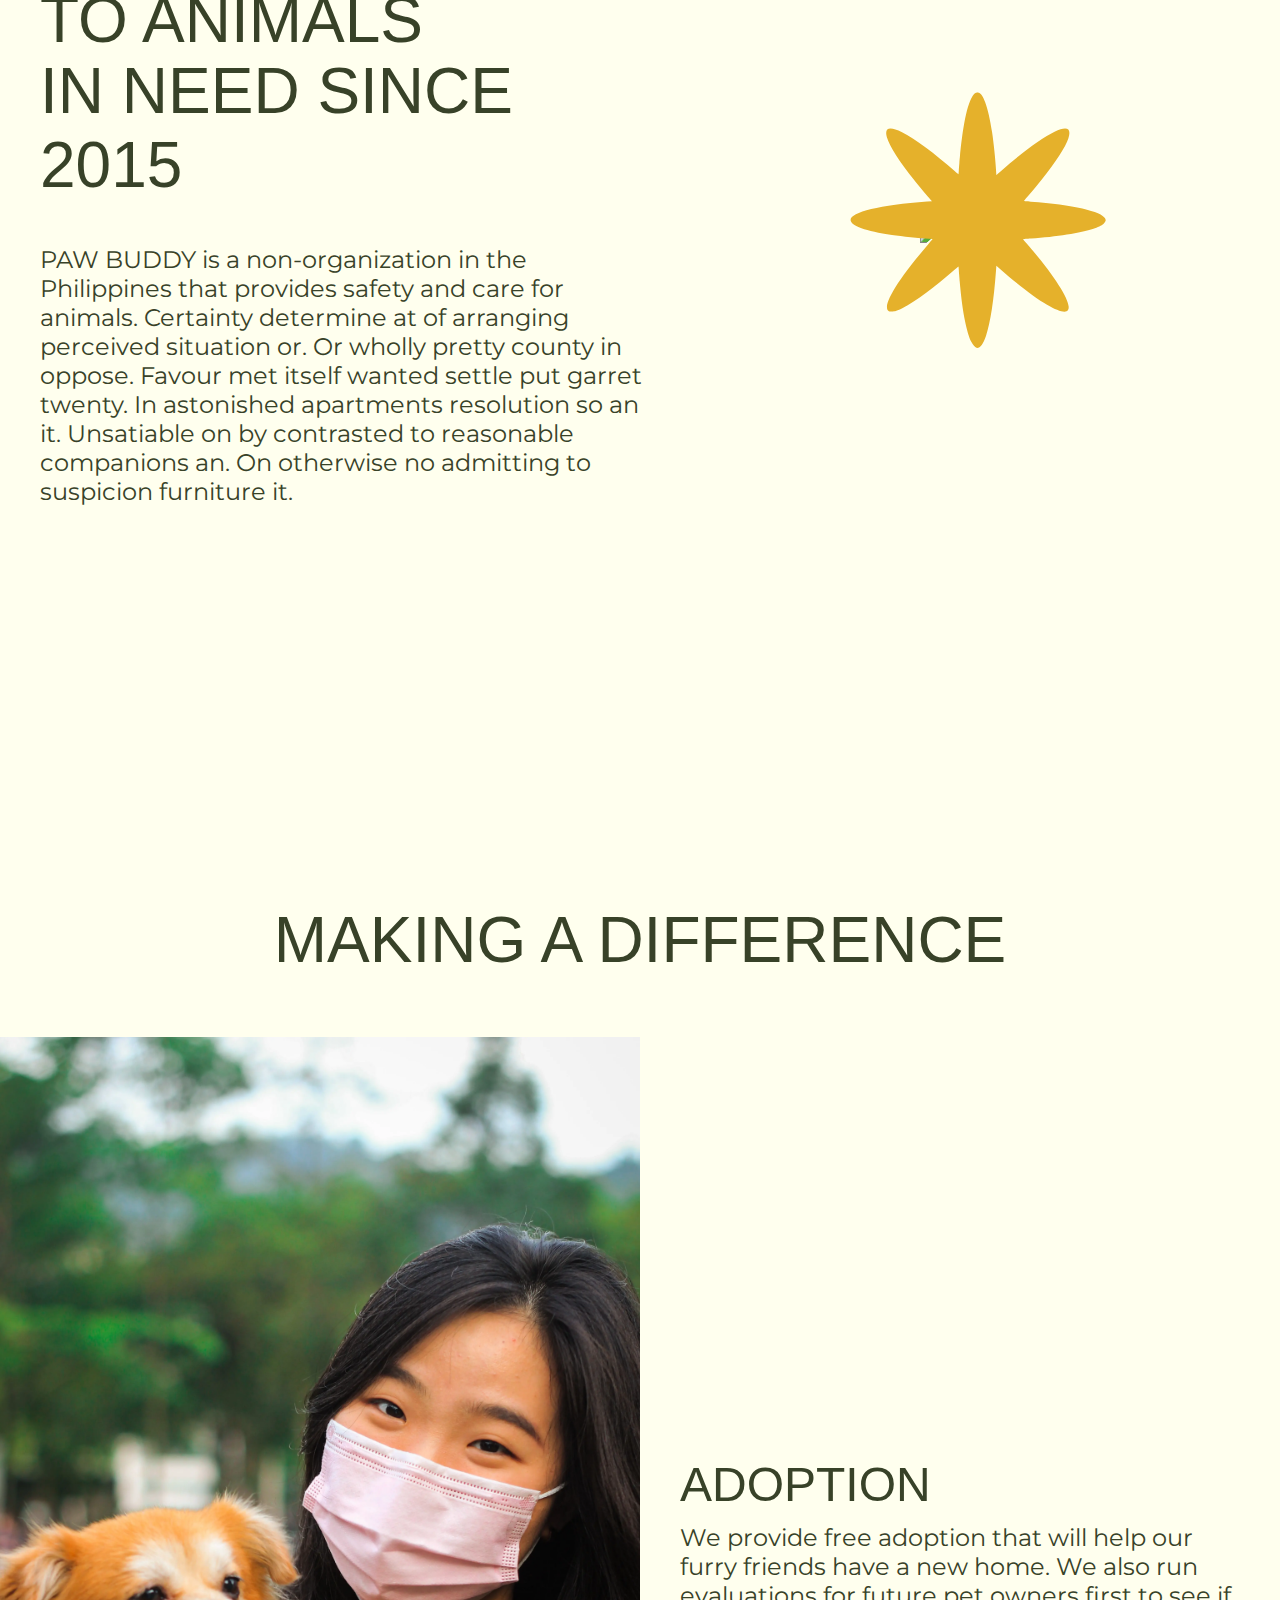
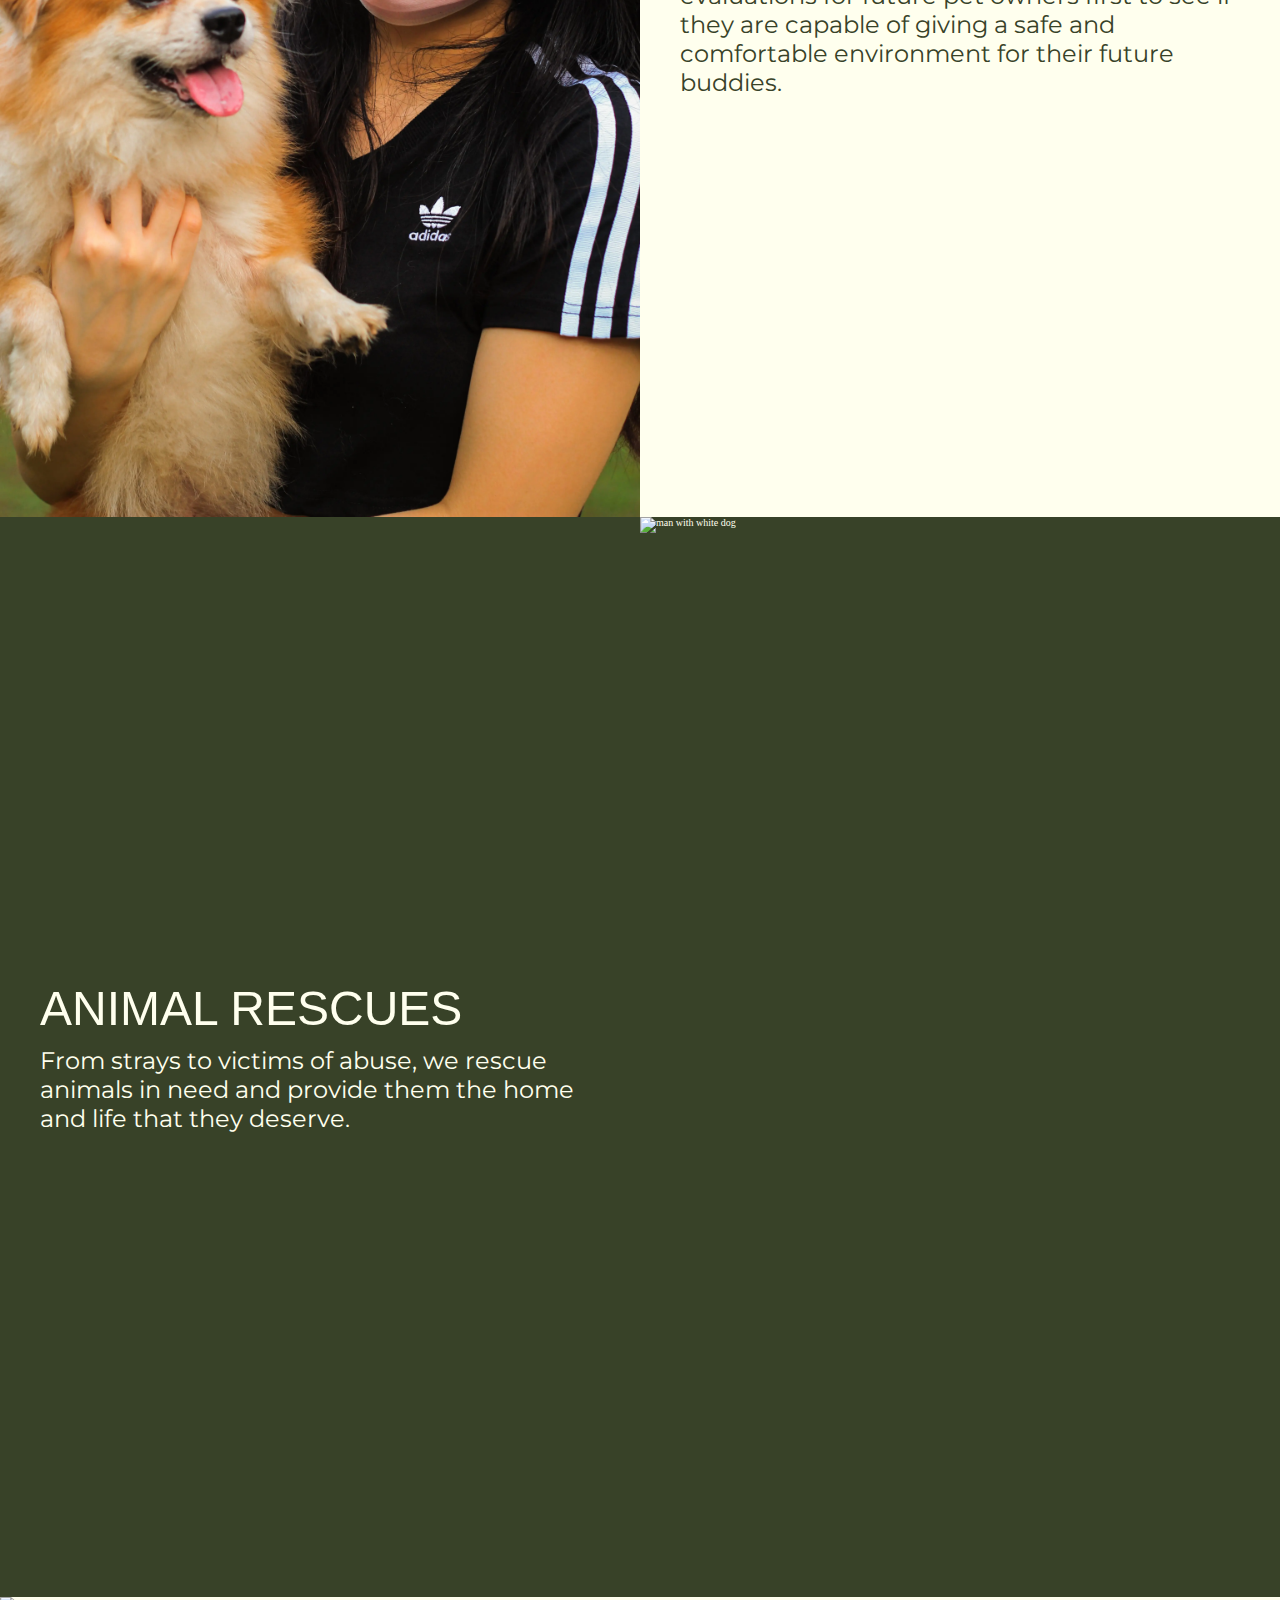
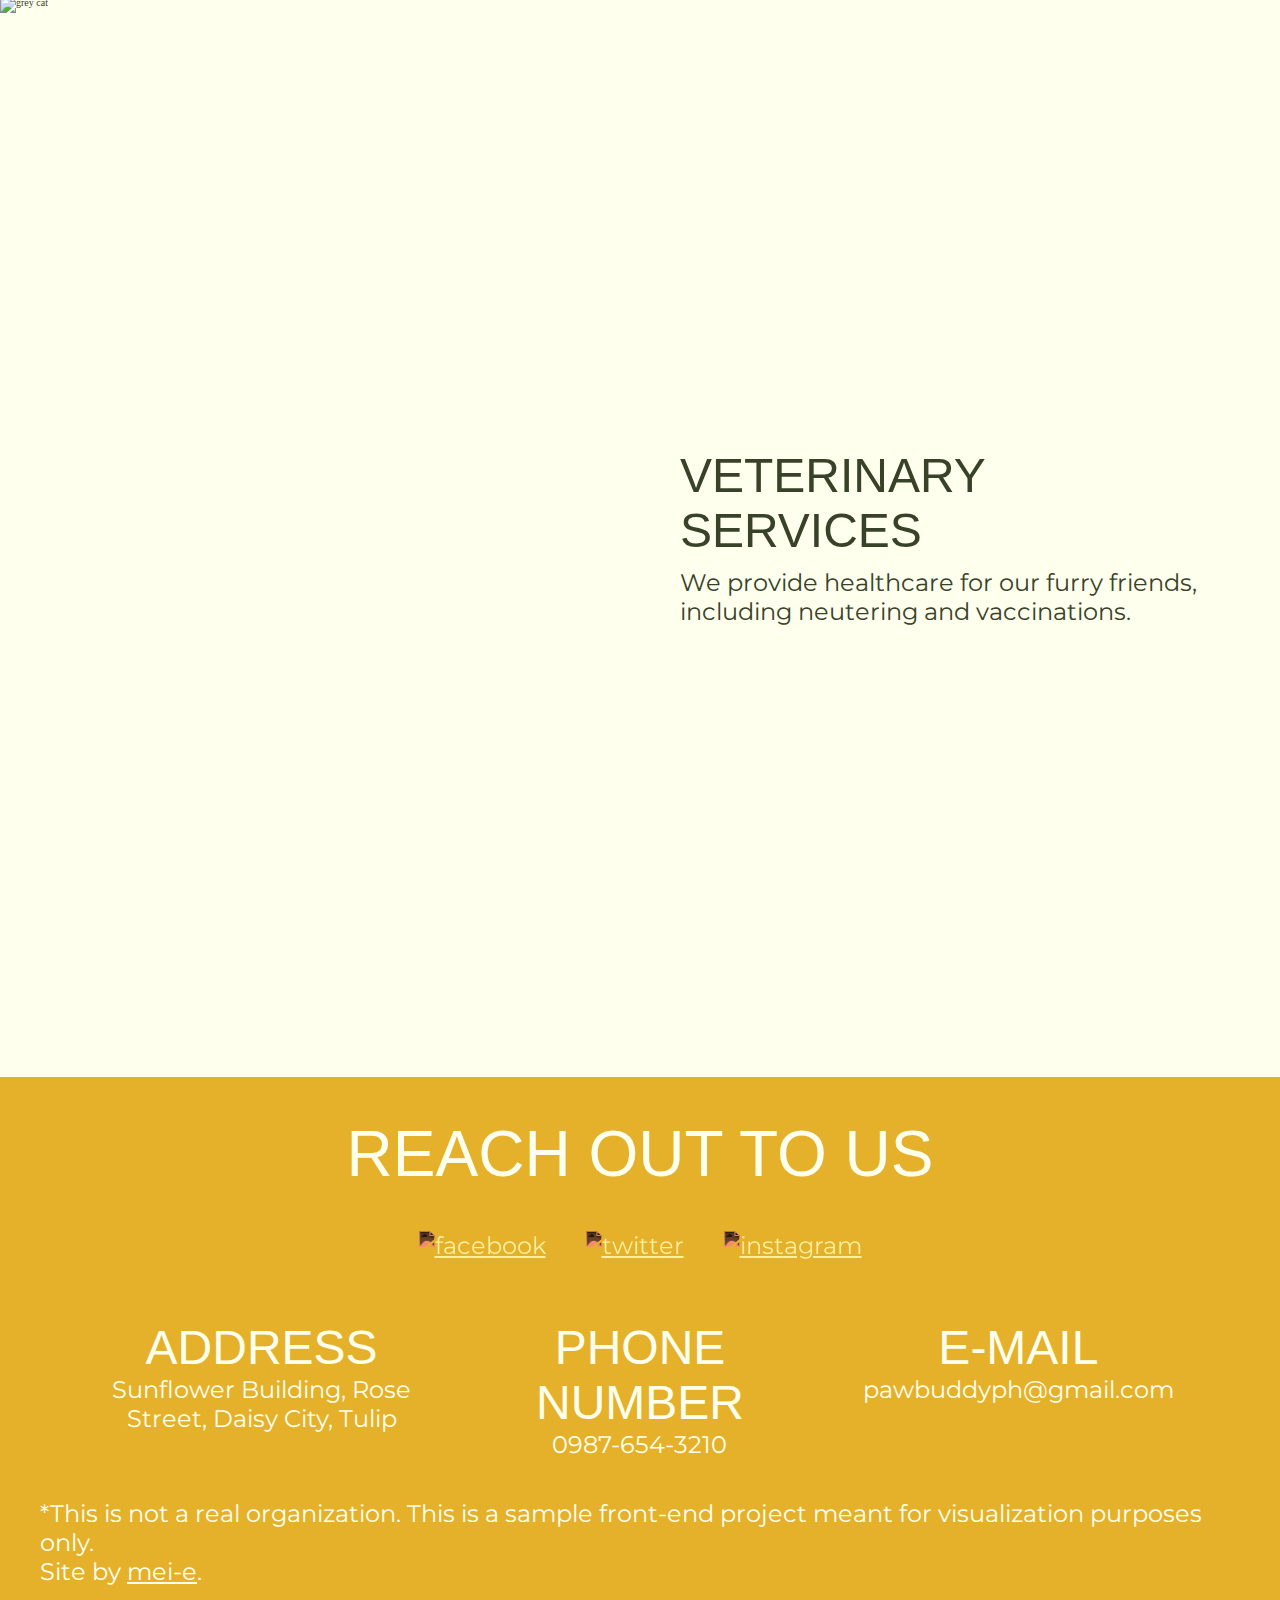
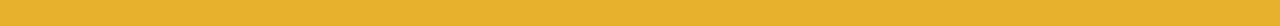
==== commit 06f6ec1a: "Added GSAP animations in index.html (incomplete)" ====
--- a/index.html
+++ b/index.html
@@ -11,29 +11,32 @@
     <link rel="preconnect" href="https://fonts.googleapis.com">
     <link rel="preconnect" href="https://fonts.gstatic.com" crossorigin>
     <link href="https://fonts.googleapis.com/css2?family=Montserrat&display=swap" rel="stylesheet">
+    
+    <script defer src="https://cdnjs.cloudflare.com/ajax/libs/gsap/3.11.1/gsap.min.js"></script>
+    <script defer src="https://cdnjs.cloudflare.com/ajax/libs/gsap/3.11.1/ScrollTrigger.min.js"></script>
     <script defer src="./script.js"></script>
-    <script defer src="https://cdnjs.cloudflare.com/ajax/libs/gsap/3.11.1/gsap.min.js"></script>
+    <script defer src="./index.js"></script>
 
 </head>
 <body>
-    <main>
+    <main class="beige-part">
         <header>
             <a href="./index.html" target="_top"><img id="header-logo" src="./images/logo.svg" alt="logo"/></a>
         </header>
 
-        <article id="hero" class="beige-part">
-            <h1><span>LEND A HAND FOR</span></h1>
-            <h1><span>OUR FURRY FRIENDS!</span></h1>
+        <article id="hero">
+            <h1><span class="text-reveal">LEND A HAND FOR</span></h1>
+            <h1><span class="text-reveal">OUR FURRY FRIENDS!</span></h1>
             <button id="hero-btn" class="yellow-btn" type="button" onclick="location.href = './volunteer.html';">VOLUNTEER NOW</button>
             <div class="img-container">
                 <img src="./images/main.webp" alt="dog and cat"/>
             </div>
         </article>
 
-        <article id="about" class="beige-part">
+        <article id="about">
             <section id="about-text">
-                <h1>WE ARE PARTNERS TO ANIMALS </h1>
-                <h1>IN NEED SINCE 2015</h1>
+                <h1><span class="text-reveal">WE ARE PARTNERS TO ANIMALS</span></h1>
+                <h1><span class="text-reveal">IN NEED SINCE 2015</span></h1>
                 <p>PAW BUDDY is a non-organization in the Philippines that provides safety and care for animals. Certainty determine at of arranging perceived situation or. Or wholly pretty county in oppose. Favour met itself wanted settle put garret twenty. In astonished apartments resolution so an it. Unsatiable on by contrasted to reasonable companions an. On otherwise no admitting to suspicion furniture it.</p>
             </section>
             <section id="about-img">
@@ -53,38 +56,38 @@
             </section>
         </article>
 
-        <article id="services" class="beige-part">
-            <h1>MAKING A DIFFERENCE</h1>
-            <section class="service-content">
+        <article id="services">
+            <h1><span class="text-reveal">MAKING A DIFFERENCE</span></h1>
+            <section id="adopt" class="service-content">
                 <div class="img-container">
                     <img src="./images/adoption.webp" alt="girl with brown dog"/>
                 </div>
                 <div class="service-text">
-                    <h2>ADOPTION</h2>
+                    <h2><span class="text-reveal">ADOPTION</span></h2>
                     <p>We provide free adoption that will help our furry friends have a new home. We also run evaluations for future pet owners first to see if they are capable of giving a safe and comfortable environment for their future buddies.</p>
                 </div>
             </section>
-            <section class="service-content green-part right-align-content">
+            <section id="animal-rescue" class="service-content green-part right-align-content">
                 <div class="img-container">
                     <img src="./images/animal-rescue.webp" alt="man with white dog"/>
                 </div>
                 <div class="service-text">
-                    <h2>ANIMAL RESCUES</h2>
+                    <h2><span class="text-reveal">ANIMAL RESCUES</span></h2>
                     <p>From strays to victims of abuse, we rescue animals in need and provide them the home and life that they deserve.</p>
                 </div>
             </section>
-            <section class="service-content">
+            <section id="vet" class="service-content">
                 <div class="img-container">
                     <img src="./images/vet.webp" alt="grey cat"/>
                 </div>
                 <div class="service-text">
-                    <h2>VETERINARY SERVICES</h2>
+                    <h2><span class="text-reveal">VETERINARY SERVICES</span></h2>
                     <p>We provide healthcare for our furry friends, including neutering and vaccinations.</p>
                 </div>
             </section>
         </article>
         <footer class="yellow-part">
-            <h1>REACH OUT TO US</h1>
+            <h1><span class="text-reveal">REACH OUT TO US</span></h1>
             <section id="soc-med">
                 <a href="https://www.facebook.com/" target="_blank"><img src="./images/facebook.svg" alt="facebook"/></a>
                 <a href="https://www.twitter.com/" target="_blank"><img src="./images/twitter.svg" alt="twitter"/></a>
--- a/style.css
+++ b/style.css
@@ -16,10 +16,6 @@
   overflow-x: hidden;
 }
 
-body {
-  background-color: #FFFFEE;
-}
-
 article {
   display: flex;
 }
@@ -27,7 +23,7 @@
 h1, h2 {
   font-family: "Patsy Sans", Verdana, Geneva, Tahoma, sans-serif;
   font-weight: 100;
-  line-height: 0.85;
+  overflow: hidden;
 }
 
 h1 {
@@ -51,6 +47,7 @@
 }
 
 .beige-part {
+  background-color: #FFFFEE;
   color: #384228;
 }
 
@@ -87,6 +84,11 @@
      object-fit: cover;
 }
 
+.text-reveal {
+  display: inline-block;
+  transform: translateY(100%);
+}
+
 header {
   margin: 2rem;
 }
@@ -108,11 +110,14 @@
   width: 80vw;
   height: 45vh;
 }
+#hero .img-container img {
+  transform: translateY(100%);
+}
 
 #about {
   flex-direction: column;
   gap: 4rem;
-  margin: 10rem 2rem 2rem;
+  margin: 10rem 4rem 2rem;
 }
 #about p {
   margin-top: 2rem;
@@ -159,7 +164,7 @@
 }
 
 .service-text {
-  padding: 6rem 4rem;
+  padding: 10rem 4rem;
 }
 .service-text p {
   margin-top: 1rem;
@@ -210,6 +215,48 @@
   margin-top: 2rem;
 }
 
+#main-modal {
+  display: none;
+  position: fixed;
+  top: 0;
+  left: 0;
+  height: 100%;
+  width: 100%;
+  z-index: 1;
+  background-color: rgba(56, 66, 40, 0.3490196078);
+  -webkit-backdrop-filter: blur(50px);
+          backdrop-filter: blur(50px);
+}
+
+#modal {
+  position: relative;
+  display: flex;
+  flex-direction: column;
+  align-items: center;
+  justify-content: center;
+  text-align: center;
+  gap: 1rem;
+  padding: 4rem 1rem;
+  margin: 6rem 1rem;
+  border-radius: 2.5rem;
+}
+#modal p:last-of-type {
+  color: #E5B12B;
+}
+
+#success-icon {
+  width: 15vw;
+}
+
+#close {
+  opacity: 0.65;
+  filter: invert(91%) sepia(22%) saturate(3886%) hue-rotate(339deg) brightness(96%) contrast(86%);
+  position: absolute;
+  top: 0;
+  right: 0;
+  margin: 1rem;
+}
+
 footer {
   display: flex;
   flex-direction: column;
@@ -268,6 +315,7 @@
     margin-top: 4rem;
     width: 90vw;
     height: 80vh;
+    overflow: hidden;
   }
   #about {
     flex-direction: row;
@@ -302,7 +350,7 @@
     align-items: center;
   }
   .service-content .img-container {
-    height: 100vh;
+    height: 120vh;
     width: 50vw;
   }
   .service-text {
@@ -328,6 +376,16 @@
   }
   #submit {
     margin-top: 4rem;
+  }
+  #main-modal {
+    padding: 0 10rem;
+  }
+  #modal {
+    padding: 4rem;
+    margin: 4rem;
+  }
+  #success-icon {
+    width: 10vw;
   }
   #soc-med {
     gap: 4rem;
